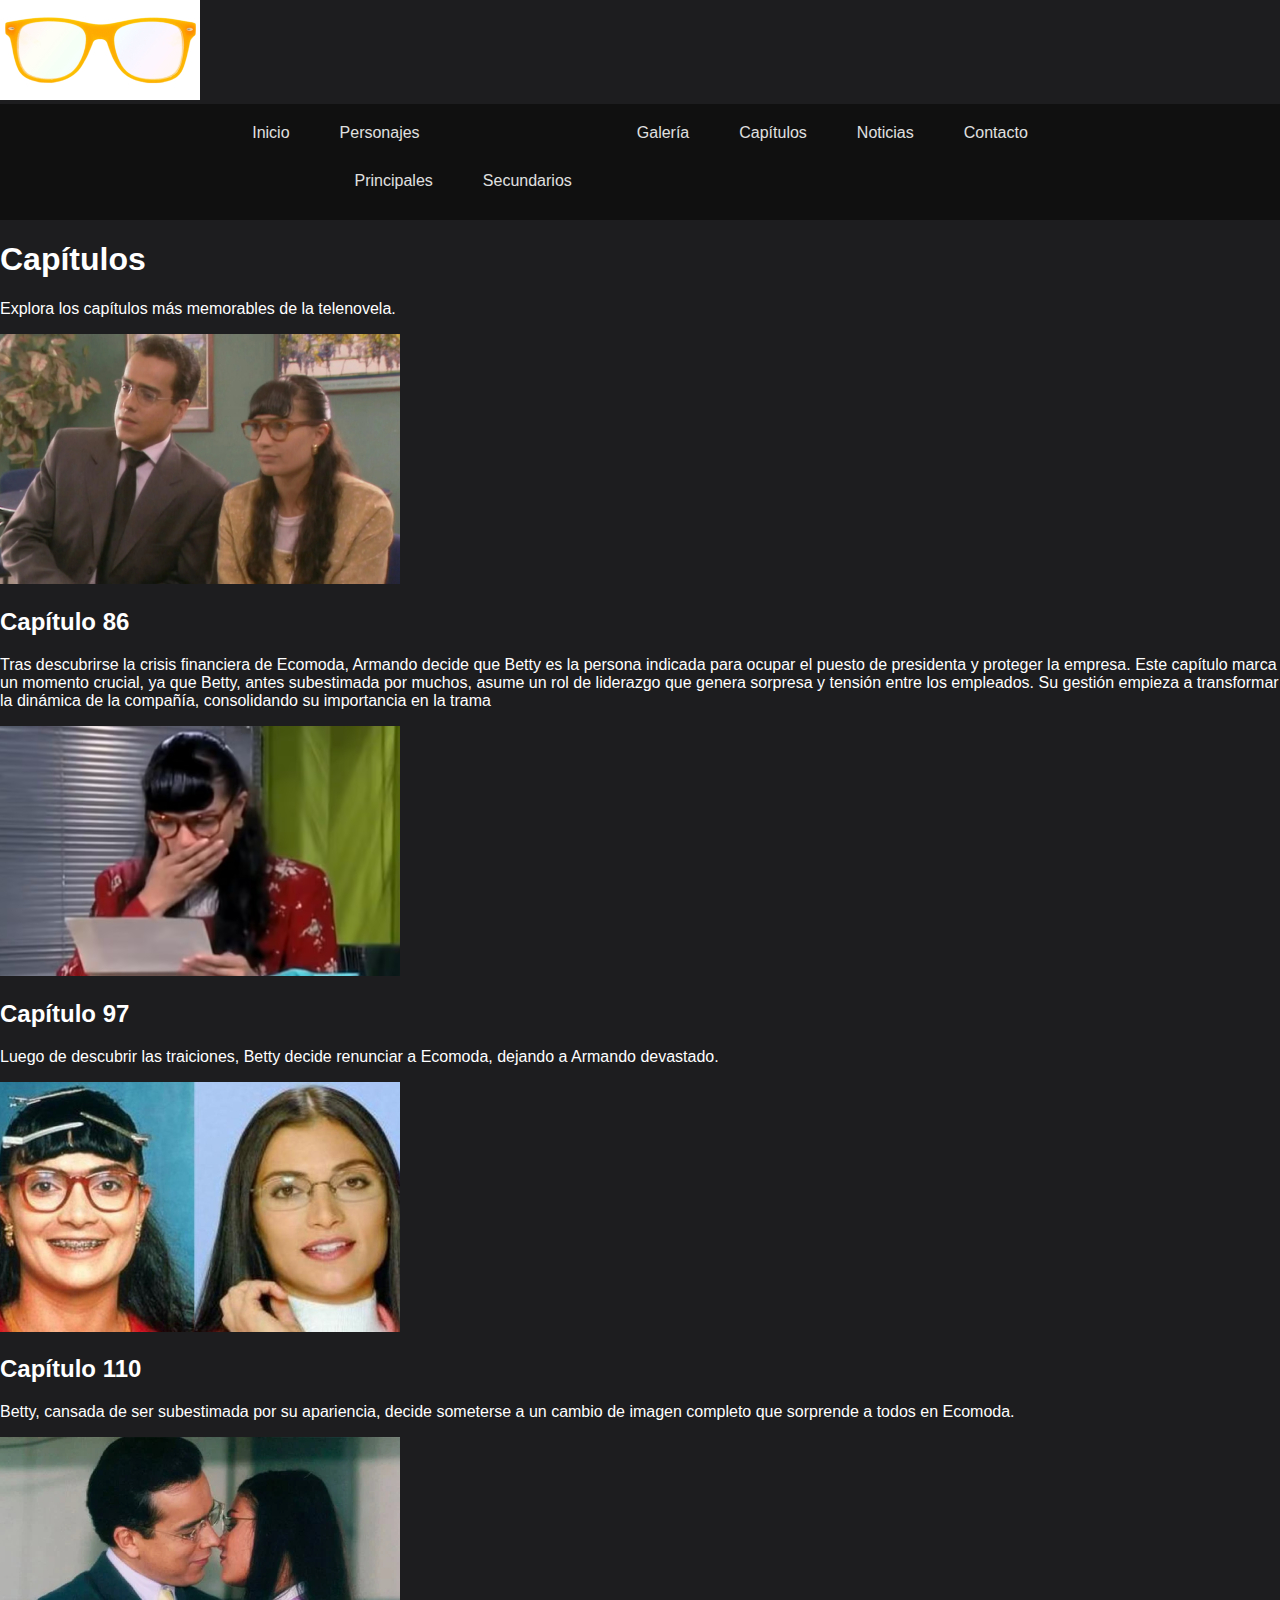
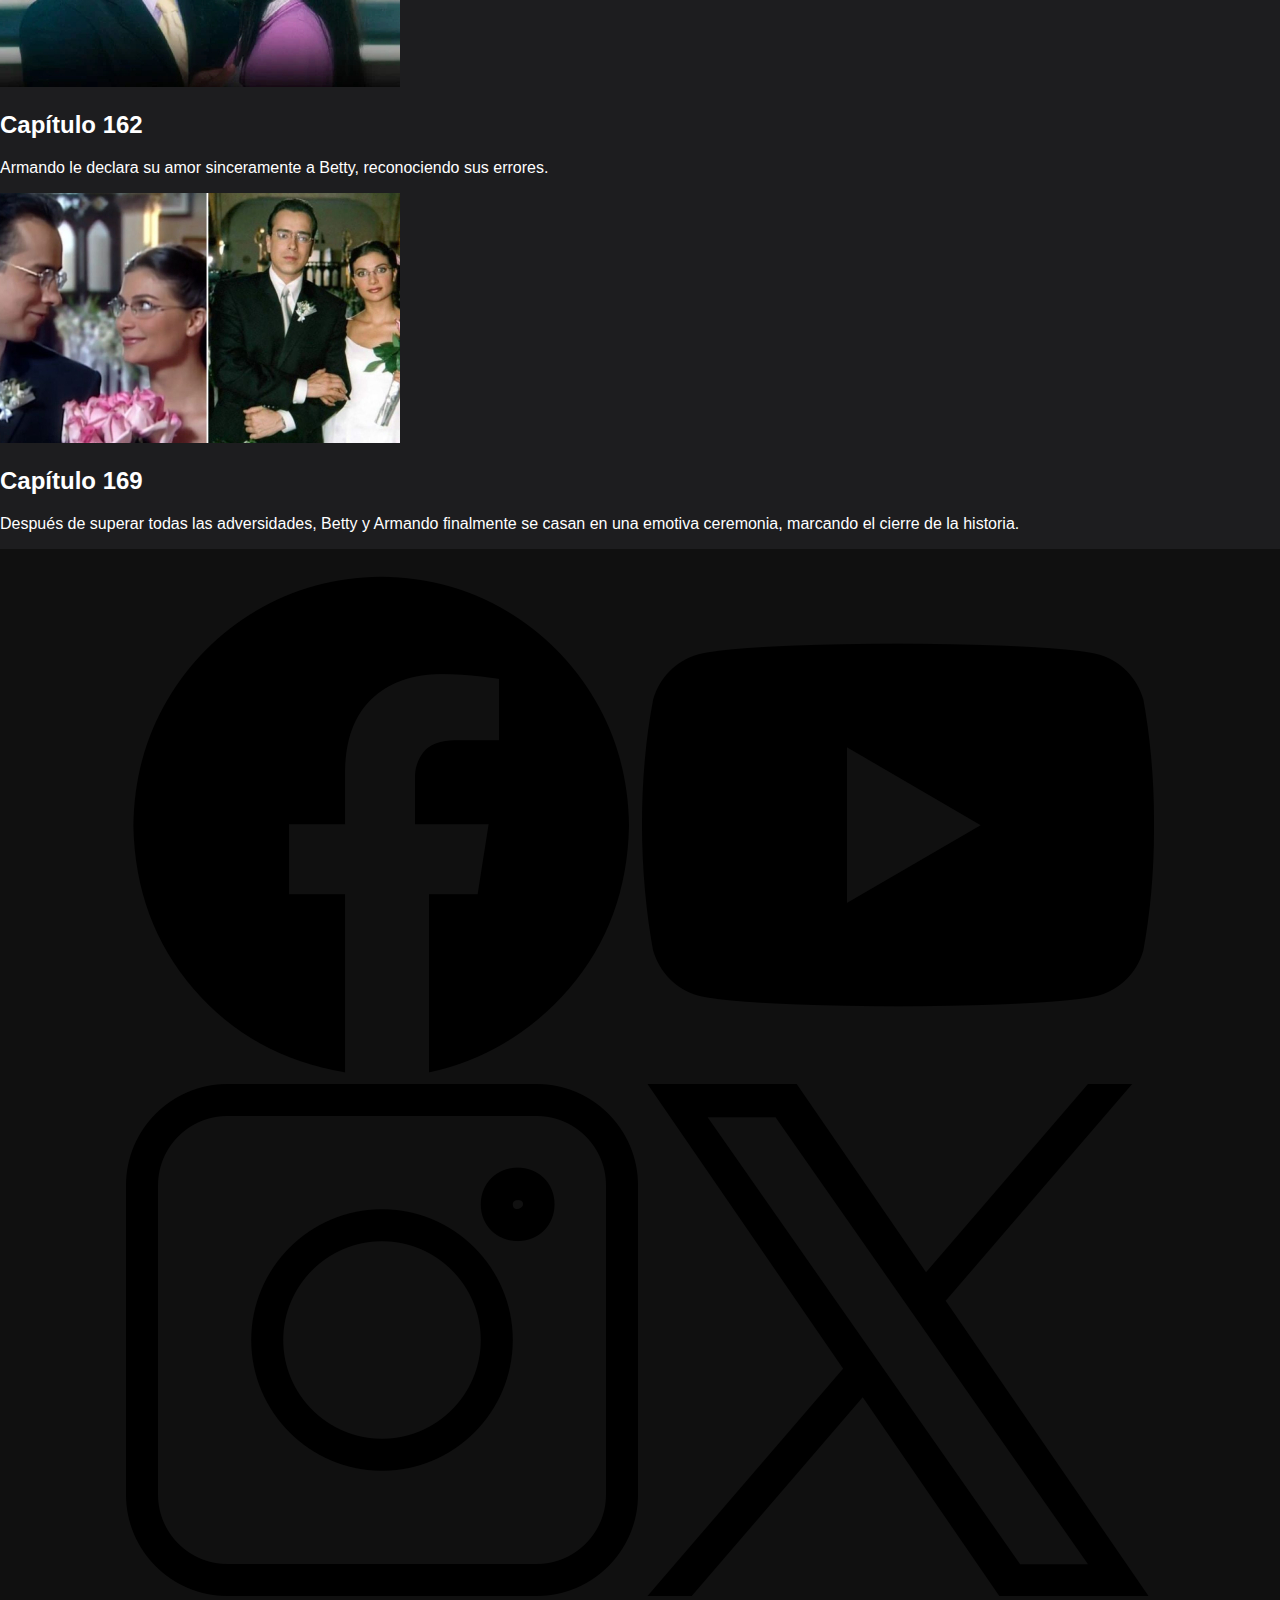
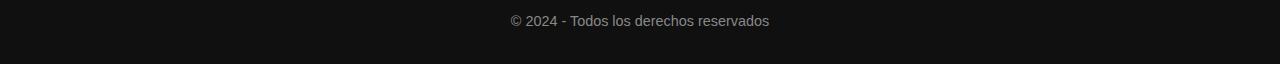
==== capitulos.html @ 8e000e11 "actualizacion" ====
<!DOCTYPE html>
<html lang="es">
<head>
    <meta charset="UTF-8">
    <meta http-equiv="X-UA-Compatible" content="IE=edge">
    <meta name="viewport" content="width=device-width, initial-scale=1.0">
    <title>Yo soy Betty, la fea</title>

    <link rel="stylesheet" href="css/estilos.css">
    <title>Capítulos</title>
</head>
<body>

    <!-- Barra de navegación -->
    <header>

        <!--Logo-->
        <div class="logo">
            <a href="index.html">
                <img src="imagenes/logo.jpg" alt="logo de betty la fea" >
            </a>
        </div>

        <nav class="menu" id="menu">
            <ul>
                <li><a href="index.html">Inicio</a></li>
                <li><a href="personajes.html">Personajes</a>
                    <ul>
                        <li><a href="personajes.html#principales">Principales</a></li>
                        <li><a href="personajes.html#secundarios">Secundarios</a></li>
                    </ul>
                </li>
                <li><a href="galeria.html">Galería</a></li>
                <li><a href="capitulos.html">Capítulos</a></li>
                <li><a href="noticias.html">Noticias</a></li>
                <li><a href="contacto.html">Contacto</a></li>
            </ul>
        </nav>
        
    </header>
        <section>
            <article>
                
                <div class="imagen_fondo" > 
                </div> 
                <h1>Capítulos</h1>
                <p>Explora los capítulos más memorables de la telenovela.</p> 

            </article>
            <div>

                <article>
                    
                    <div class="contenido_secundario">
                    <div>
                    <img src="imagenes/capitulo1.jpg" alt=" ">
                     </div>
                     <div>
                    <h2>Capítulo 86</h2>  
                    <p>Tras descubrirse la crisis financiera de Ecomoda, Armando decide que Betty es la persona indicada para ocupar el puesto de presidenta y proteger la empresa. Este capítulo marca un momento crucial, ya que Betty, antes subestimada por muchos, asume un rol de liderazgo que genera sorpresa y tensión entre los empleados. Su gestión empieza a transformar la dinámica de la compañía, consolidando su importancia en la trama​
                    </p>
                    </div>
                    </div>
                </article>

                <article>
                    
                    <div class="contenido_secundario">
                    <div>
                    <img src="imagenes/capitulo2.jpg" alt=" ">
                     </div>
                     <div>
                    <h2>Capítulo 97</h2>  
                    <p>Luego de descubrir las traiciones, Betty decide renunciar a Ecomoda, dejando a Armando devastado.</p>
                    </div>
                    </div>
                </article>

                <article>
                    
                    <div class="contenido_secundario">
                    <div>
                    <img src="imagenes/capitulo3.jpg" alt=" ">
                     </div>
                     <div>
                    <h2>Capítulo 110</h2>  
                    <p> Betty, cansada de ser subestimada por su apariencia, decide someterse a un cambio de imagen completo que sorprende a todos en Ecomoda.</p>
                    </div>
                    </div>
                </article>
                
                <article>
                    
                    <div class="contenido_secundario">
                    <div>
                    <img src="imagenes/capitulo4.jpg" alt=" ">
                     </div>
                     <div>
                    <h2>Capítulo 162</h2>  
                    <p>Armando le declara su amor sinceramente a Betty, reconociendo sus errores.</p>
                    </div>
                    </div>
                </article>

                <article>
                    
                    <div class="contenido_secundario">
                    <div>
                    <img src="imagenes/capitulo5.jpg" alt=" ">
                     </div>
                     <div>
                    <h2>Capítulo 169</h2>  
                    <p>Después de superar todas las adversidades, Betty y Armando finalmente se casan en una emotiva ceremonia, marcando el cierre de la historia.</p>
                    </div>
                    </div>
                </article>
            </div>


    
        </section>
    
    <!-- Pie de página -->
    <footer>
        <div>
            <img src="imagenes/facebook.png" alt=" ">
            <img src="imagenes/youtube.png" alt=" ">
            <img src="imagenes/instagram.png" alt=" ">
            <img src="imagenes/twitter.png" alt=" ">
        </div>
       <div> <p>&copy; 2024 - Todos los derechos reservados</p> </div>
    </footer>

</body>
</html>
---- css/estilos.css ----
/* Estilos generales */
body {
    font-family: Arial, sans-serif;
    color: #fff;
    margin: 0;
    padding: 0;
    background-color: #1d1d1f;
    max-width: 1300px;
    margin: auto;
}

/* Navegación */
header nav ul {
    list-style-type: none;
    background-color: #101010;
    display: flex;
    justify-content: center;
    padding: 10px 0;
    margin: 0;
    position: sticky;
    top: 0;
    z-index: 1000;
}

header nav ul li {
    margin: 0 15px;
}

header nav ul li a {
    color: #e0e0e0;
    text-decoration: none;
    padding: 10px;
    display: block;
    font-size: 1rem;
    transition: color 0.3s;
}

header nav ul li a:hover {
    color: #00a1e4;
}



.hero{
    text-align: center;
    background-image: url('../imagenes/foto_fondo.jpg'); /* Ajusta la ruta según la estructura */
    background-size: cover;
    background-position: center;
    position: relative;
    width: 100%;
    height: 100vh;
    display: flex;
    justify-content: center; /* Centra verticalmente */
    align-items: center; /* Centra horizontalmente */
    flex-direction: column; /* Apila el título y el párrafo en columna */


}

.hero h1 {
    font-size: 3em;
    margin: 0;
    font-weight: 700;
    text-shadow: 1px 1px 5px rgba(0, 0, 0, 0.8);
    
    
    
}

.hero p {
    font-size: 1.5em;
    font-weight: 300;
    
    
    
}

/* Sección de contenido */


/* Pie de página */
footer {
    text-align: center;
    padding: 20px;
    background-color: #101010;
    color: #888;
    font-size: 0.9em;
}

/* Responsivo para móviles */
@media (max-width: 576px) {
    header nav ul {
        flex-direction: column;
        text-align: center;
    }
    .hero {
        padding: 60px 10px;
    }
    .hero h1 {
        font-size: 2.5em;
    }
}
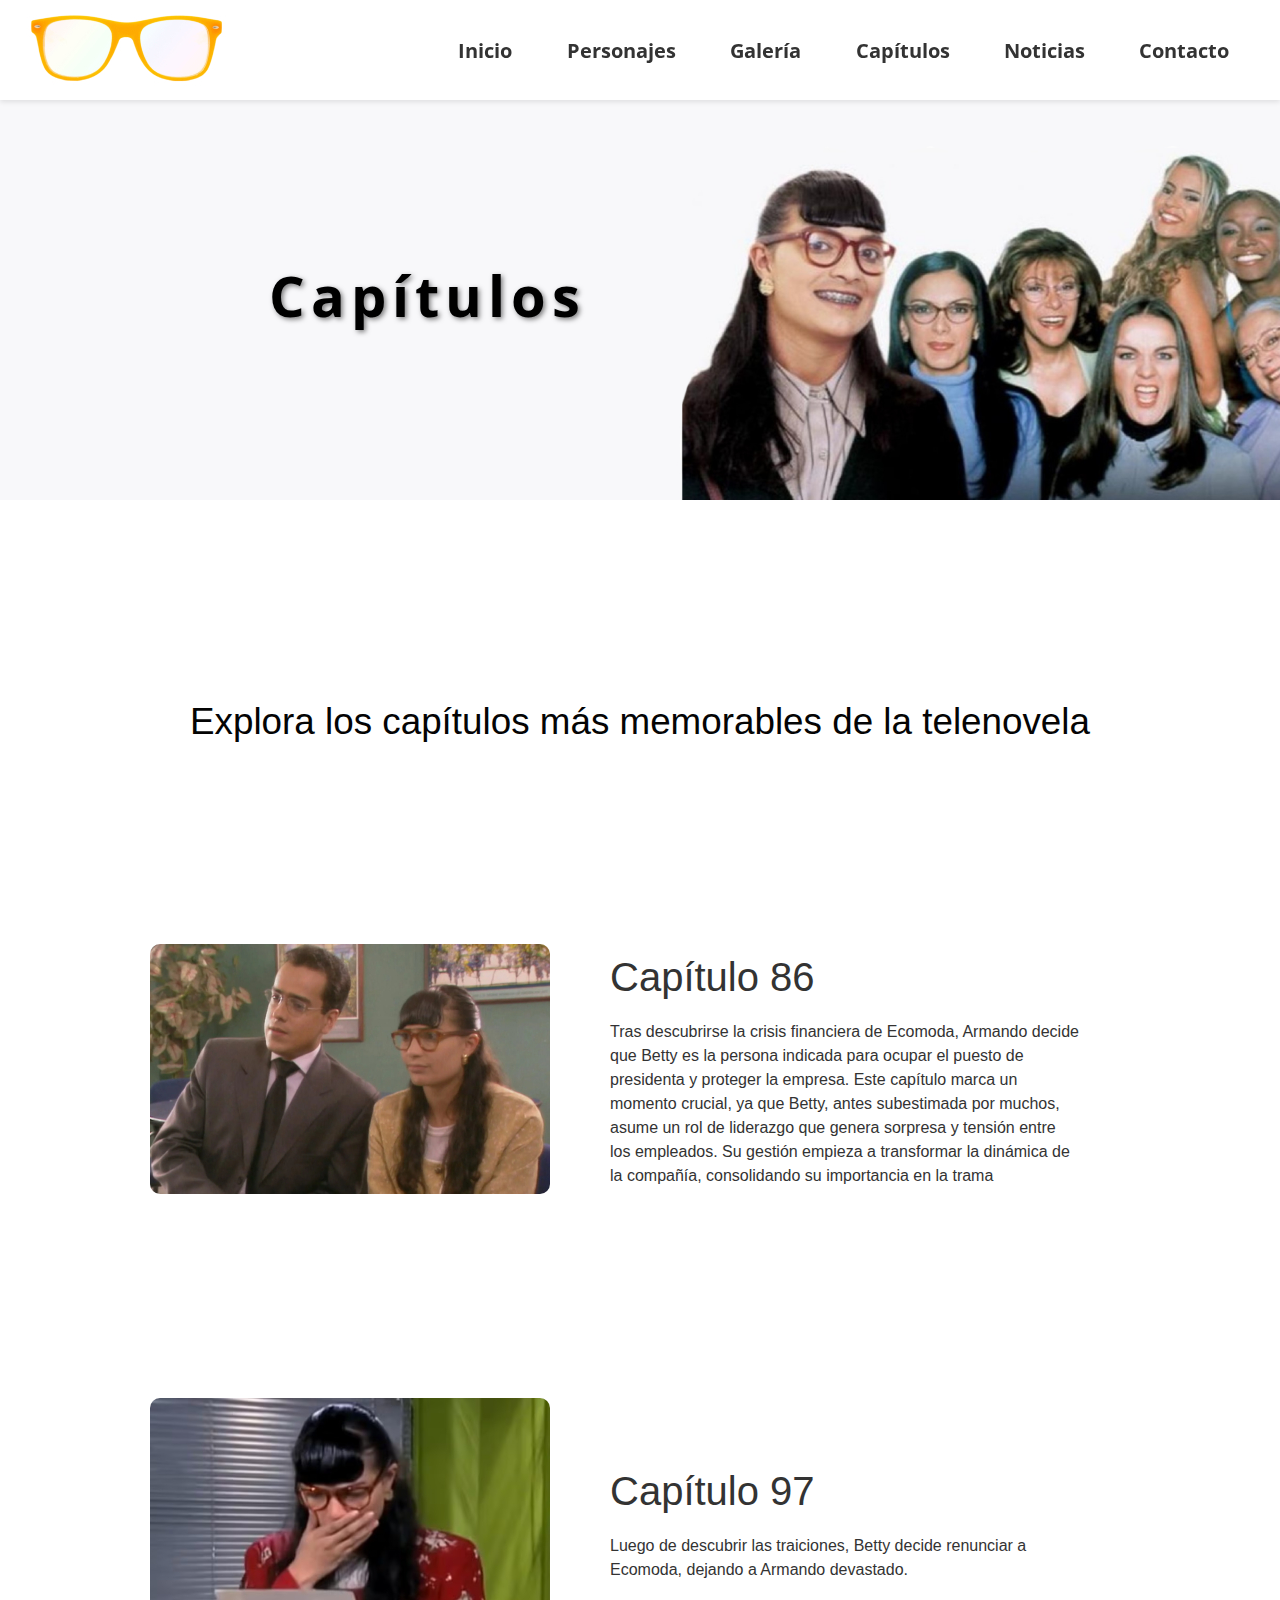
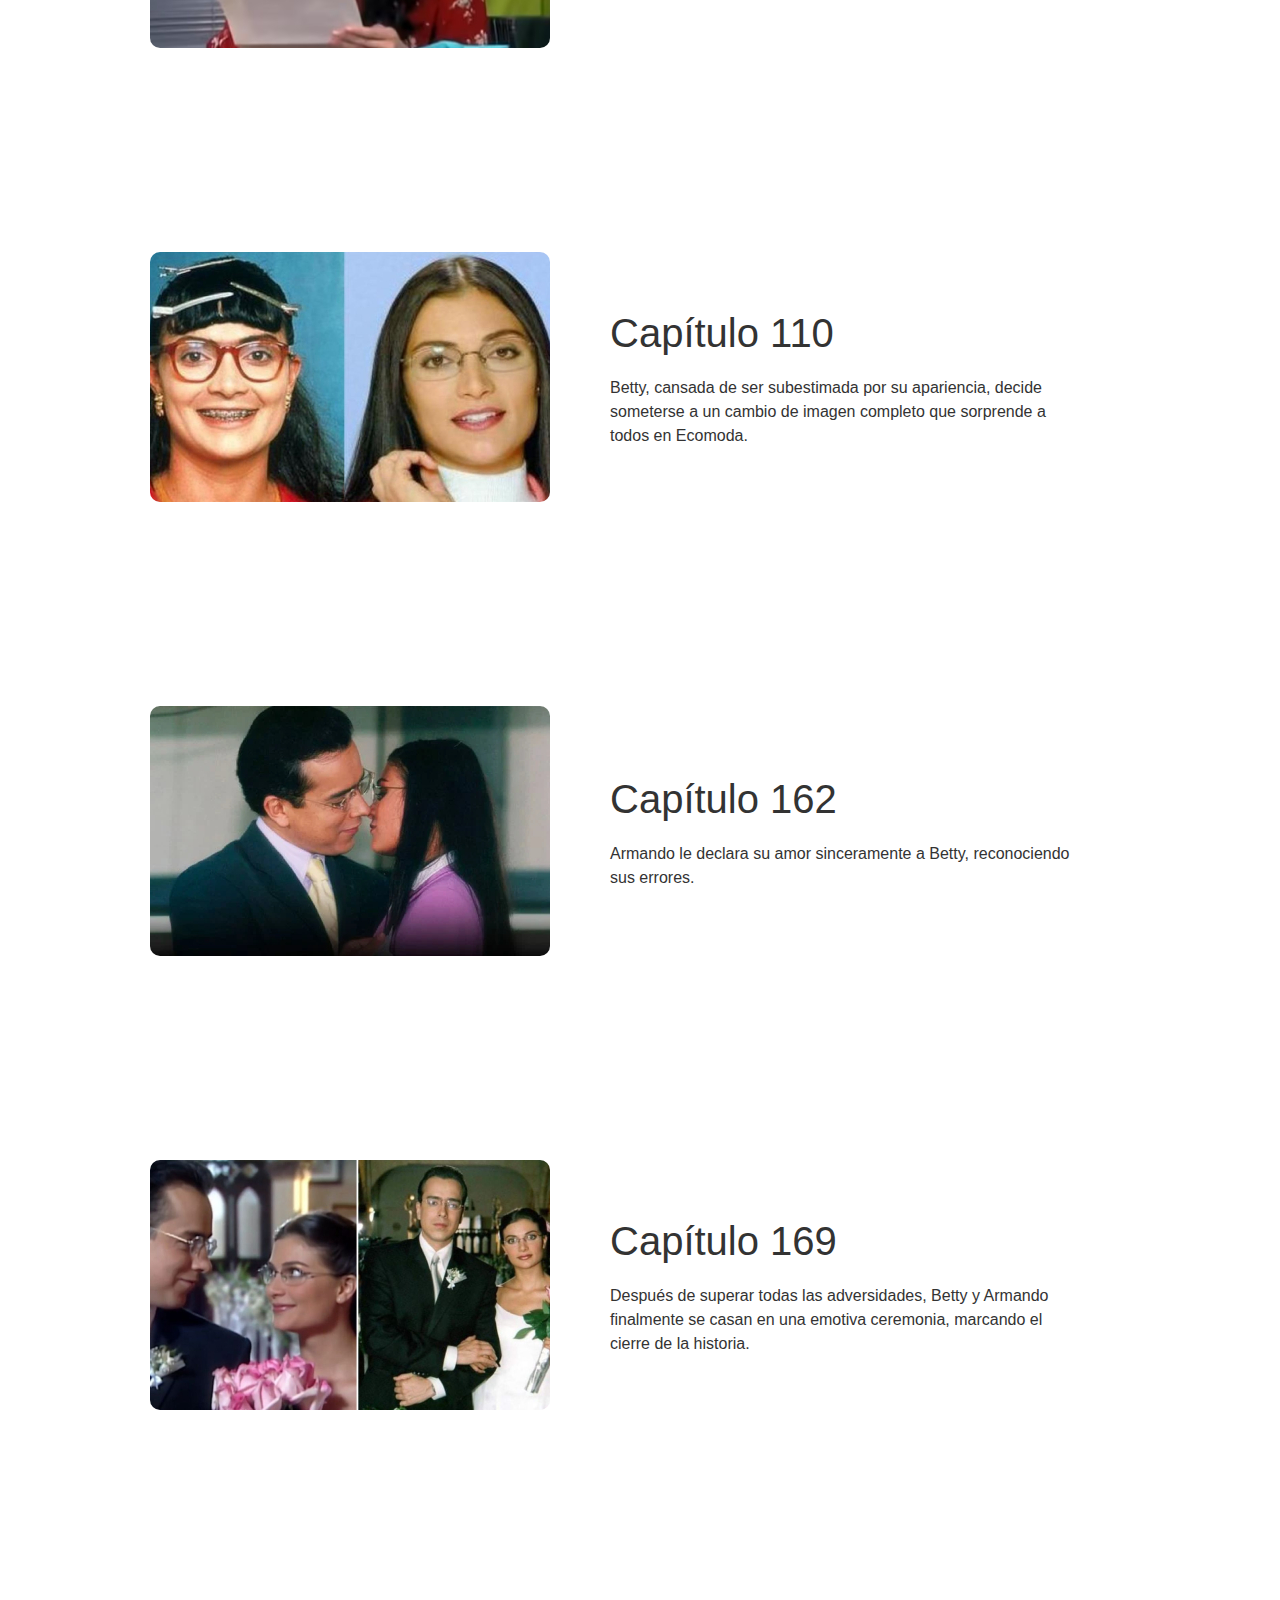
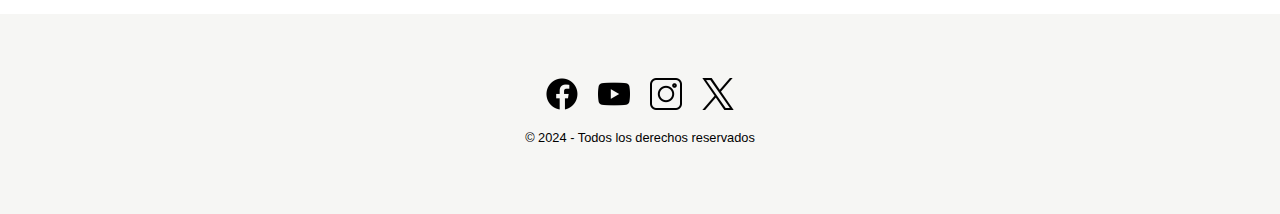
==== commit f4624f61: "actualizacion css" ====
--- a/capitulos.html
+++ b/capitulos.html
@@ -5,7 +5,7 @@
     <meta http-equiv="X-UA-Compatible" content="IE=edge">
     <meta name="viewport" content="width=device-width, initial-scale=1.0">
     <title>Yo soy Betty, la fea</title>
-
+    <link href="https://fonts.googleapis.com/css2?family=Open+Sans:ital,wght@0,300..800;1,300..800&display=swap" rel="stylesheet">
     <link rel="stylesheet" href="css/estilos.css">
     <title>Capítulos</title>
 </head>
@@ -25,7 +25,7 @@
             <ul>
                 <li><a href="index.html">Inicio</a></li>
                 <li><a href="personajes.html">Personajes</a>
-                    <ul>
+                    <ul class="submenu">
                         <li><a href="personajes.html#principales">Principales</a></li>
                         <li><a href="personajes.html#secundarios">Secundarios</a></li>
                     </ul>
@@ -39,24 +39,24 @@
         
     </header>
         <section>
-            <article>
+            <article class="imagen_fondo" style="background-image: url('imagenes/fondo_capitulos.jpg');">
                 
-                <div class="imagen_fondo" > 
-                </div> 
-                <h1>Capítulos</h1>
-                <p>Explora los capítulos más memorables de la telenovela.</p> 
-
+               
+                <h1 class="tit_generales" style="color: black;">Capítulos</h1>
+               
             </article>
             <div>
-
+                <div class="sub_paginas">
+                    <h2>Explora los capítulos más memorables de la telenovela</h2>
+                </div>
                 <article>
                     
                     <div class="contenido_secundario">
-                    <div>
+                    <div class="imagen">
                     <img src="imagenes/capitulo1.jpg" alt=" ">
                      </div>
-                     <div>
-                    <h2>Capítulo 86</h2>  
+                     <div class="texto">
+                    <h3>Capítulo 86</h3>  
                     <p>Tras descubrirse la crisis financiera de Ecomoda, Armando decide que Betty es la persona indicada para ocupar el puesto de presidenta y proteger la empresa. Este capítulo marca un momento crucial, ya que Betty, antes subestimada por muchos, asume un rol de liderazgo que genera sorpresa y tensión entre los empleados. Su gestión empieza a transformar la dinámica de la compañía, consolidando su importancia en la trama​
                     </p>
                     </div>
@@ -66,11 +66,11 @@
                 <article>
                     
                     <div class="contenido_secundario">
-                    <div>
+                    <div class="imagen">
                     <img src="imagenes/capitulo2.jpg" alt=" ">
                      </div>
-                     <div>
-                    <h2>Capítulo 97</h2>  
+                     <div class="texto">
+                    <h3>Capítulo 97</h3>  
                     <p>Luego de descubrir las traiciones, Betty decide renunciar a Ecomoda, dejando a Armando devastado.</p>
                     </div>
                     </div>
@@ -79,11 +79,11 @@
                 <article>
                     
                     <div class="contenido_secundario">
-                    <div>
+                    <div class="imagen">
                     <img src="imagenes/capitulo3.jpg" alt=" ">
                      </div>
-                     <div>
-                    <h2>Capítulo 110</h2>  
+                     <div class="texto">
+                    <h3>Capítulo 110</h3>  
                     <p> Betty, cansada de ser subestimada por su apariencia, decide someterse a un cambio de imagen completo que sorprende a todos en Ecomoda.</p>
                     </div>
                     </div>
@@ -92,11 +92,11 @@
                 <article>
                     
                     <div class="contenido_secundario">
-                    <div>
+                    <div class="imagen">
                     <img src="imagenes/capitulo4.jpg" alt=" ">
                      </div>
-                     <div>
-                    <h2>Capítulo 162</h2>  
+                     <div class="texto">
+                    <h3>Capítulo 162</h3>  
                     <p>Armando le declara su amor sinceramente a Betty, reconociendo sus errores.</p>
                     </div>
                     </div>
@@ -105,11 +105,11 @@
                 <article>
                     
                     <div class="contenido_secundario">
-                    <div>
+                    <div class="imagen">
                     <img src="imagenes/capitulo5.jpg" alt=" ">
                      </div>
-                     <div>
-                    <h2>Capítulo 169</h2>  
+                     <div class="texto">
+                    <h3>Capítulo 169</h3>  
                     <p>Después de superar todas las adversidades, Betty y Armando finalmente se casan en una emotiva ceremonia, marcando el cierre de la historia.</p>
                     </div>
                     </div>
@@ -122,13 +122,15 @@
     
     <!-- Pie de página -->
     <footer>
-        <div>
+        <div class="social-icons">
             <img src="imagenes/facebook.png" alt=" ">
             <img src="imagenes/youtube.png" alt=" ">
             <img src="imagenes/instagram.png" alt=" ">
             <img src="imagenes/twitter.png" alt=" ">
         </div>
-       <div> <p>&copy; 2024 - Todos los derechos reservados</p> </div>
+       <div class="copyright"> 
+        <p>&copy; 2024 - Todos los derechos reservados</p> 
+       </div>
     </footer>
 
 </body>
--- a/css/estilos.css
+++ b/css/estilos.css
@@ -1,91 +1,334 @@
 /* Estilos generales */
+
+
+* {
+    padding: 0;
+    margin: 0;
+    box-sizing: border-box;
+}
+
 body {
     font-family: Arial, sans-serif;
-    color: #fff;
+    color: #333;
+    background-color: #ffffff;
+    max-width: auto;
+    margin-top: 100px; /* Ajusta según la altura del header */
+}
+
+/* Header */
+header {
+    height: 100px;
+    position: fixed; /* Fija el header */
+    top: 0; /* Asegura que esté al principio de la página */
+    left: 0;
+    width: 100%; /* Ocupa todo el ancho */
+    padding: 0.5px 2%; /* Espaciado interno */
+    display: flex;
+    justify-content: space-between; /* Alinea logo y menú */
+    align-items: center; /* Centra verticalmente los elementos */
+    background-color: #ffffff; /* Fondo blanco */
+    box-shadow: 0px 2px 5px rgba(0, 0, 0, 0.1); /* Sombra para separar visualmente */
+    z-index: 1000; /* Por encima de otros elementos */
+}
+
+header .menu {
+    display: flex;
+    justify-content: flex-end;
+    padding: 0;
     margin: 0;
-    padding: 0;
-    background-color: #1d1d1f;
-    max-width: 1300px;
-    margin: auto;
-}
-
-/* Navegación */
-header nav ul {
-    list-style-type: none;
-    background-color: #101010;
-    display: flex;
+}
+
+.menu li {
+    display: inline-block; /* Coloca los enlaces en línea */
+    margin: 0 10px; /* Espaciado entre enlaces */
+    position: relative; /* Evita que el submenú afecte al texto del menú principal */
+}
+
+.menu li a {
+    display: block;
+    padding: 10px 15px;
+    text-decoration: none;
+    color: #333; /* Color de texto */
+    font-family: "Open Sans", sans-serif;
+    font-weight: 700;
+    font-size: 20px;
+}
+
+.menu li a:hover {
+    color: #8f8f8f; /* Color al pasar el mouse */
+}
+
+/* Submenu */
+.submenu {
+    display: none; /* Oculta por defecto */
+    position: absolute; /* Posiciona el submenú debajo */
+    left: 0;
+    top: 100%; /* Ajusta para que quede alineado y separado del texto */
+    background-color: #ffffff; /* Fondo del submenú */
+    border: 1px solid #ccc;
+    z-index: 1000; /* Asegura que esté por encima de otros elementos */
+    box-shadow: 0px 4px 6px rgba(0, 0, 0, 0.1); /* Agrega un efecto de sombra */
+}
+
+.menu li:hover .submenu {
+    display: block; /* Muestra el submenú al interactuar */
+}
+
+.submenu li {
+    display: block; /* Asegura que todos los elementos del submenú sean visibles */
+}
+
+.submenu li a {
+    color: #333; /* Color de los enlaces del submenú */
+    text-decoration: none;
+    padding: 10px 15px;
+    display: block;
+}
+
+.submenu li a:hover {
+    background-color: #f0f0f0; /* Fondo al pasar el mouse */
+}
+
+
+/*imagen con titulo*/
+
+
+/* Imagen de fondo */
+.imagen_fondo {
+    
+    background-size: cover; /* Asegura que la imagen cubra todo el fondo */
+    background-position: center; /* Centra la imagen */
+    height: 400px; /* Altura del contenedor, ajusta según lo necesario */
+    display: flex;
+    flex-direction: column;
+    justify-content: center; /* Centra el contenido verticalmente */
+    align-items: center; /* Centra el contenido horizontalmente */
+    text-align: center; /* Centra el texto */
+    color: #fff; /* Color del texto */
+    position: relative; /* Importante para sobreponer el contenido */
+}
+
+/* Estilo del título */
+.imagen_fondo h1 {
+    font-size:3.5rem;
+    font-weight: bold;
+    margin-bottom: 10px;
+    text-shadow: 2px 2px 5px rgba(0, 0, 0, 0.5); /* Sombra para mejor visibilidad */
+    margin-right: 425px;
+}
+
+/* Estilo del párrafo */
+
+.imagen_fondo p{
+
+    font-size: 1.2rem;
+    text-shadow: 1px 1px 3px rgba(0, 0, 0, 0.5); /* Sombra similar */
+    margin-right: 425px;
+}
+
+.tit_generales{
+
+    
+    font-weight: bold;
+    text-shadow: 2px 2px 5px rgba(0, 0, 0, 0.5); 
+    font-family:  'Open Sans',  sans-serif;
+    letter-spacing: 6px;
     justify-content: center;
-    padding: 10px 0;
+    position: absolute;
+
+
+}
+
+
+h2{
+
+    text-align: center;
+    margin: 20px 0; 
+    font-size: 2.3rem; 
+    color: #040404;
+    line-height: 1.2;
+    font-family: 'Raleway', sans-serif;
+    font-weight: 400; 
+    margin-top: 200px;
+    margin-bottom: 200px;
+
+
+}
+
+
+.contenido_secundario {
+    display: flex; /* Usamos flexbox para alinear los elementos */
+    align-items: center; /* Centra verticalmente la imagen y el texto */
+    justify-content: flex-start; /* Alinea los elementos al principio del contenedor */
+    gap: 60px; /* Espaciado entre la imagen y el texto */
+    margin: 200px;
+    margin-left: 150px;
+    
+}
+
+.contenido_secundario .imagen img {
+    max-width: auto; /* Limita el tamaño de la imagen a 150px */
+    height: auto; /* Mantiene la proporción de la imagen */
+    border-radius: 10px; /* Bordes redondeados con un radio de 10px */
+}
+
+.contenido_secundario .texto {
+    display: flex;
+    flex-direction: column; /* Coloca el título encima del párrafo */
+    justify-content: center; /* Centra verticalmente el contenido dentro de este div */
+    height: 100%; /* Asegura que el texto tenga altura para centrarlo correctamente */
+}
+
+.contenido_secundario .texto h3 {
     margin: 0;
-    position: sticky;
-    top: 0;
-    z-index: 1000;
-}
-
-header nav ul li {
-    margin: 0 15px;
-}
-
-header nav ul li a {
-    color: #e0e0e0;
-    text-decoration: none;
-    padding: 10px;
-    display: block;
-    font-size: 1rem;
-    transition: color 0.3s;
-}
-
-header nav ul li a:hover {
-    color: #00a1e4;
-}
-
-
-
-.hero{
-    text-align: center;
-    background-image: url('../imagenes/foto_fondo.jpg'); /* Ajusta la ruta según la estructura */
-    background-size: cover;
-    background-position: center;
-    position: relative;
-    width: 100%;
-    height: 100vh;
-    display: flex;
-    justify-content: center; /* Centra verticalmente */
-    align-items: center; /* Centra horizontalmente */
-    flex-direction: column; /* Apila el título y el párrafo en columna */
-
-
-}
-
-.hero h1 {
-    font-size: 3em;
-    margin: 0;
-    font-weight: 700;
-    text-shadow: 1px 1px 5px rgba(0, 0, 0, 0.8);
-    
-    
-    
-}
-
-.hero p {
-    font-size: 1.5em;
-    font-weight: 300;
-    
-    
-    
-}
+    font-size: 40px; /* Ajusta el tamaño del título */
+    font-weight:100;
+    margin-bottom:20px;
+}
+
+.contenido_secundario .texto p {
+    font-size: 16px;
+    line-height: 1.5; /* Mejora la legibilidad */
+    max-width: 700px;
+}
+
+
+
+
+
+
+
+
+
+
+
+
+
+
+
+
+
+
+
+
+
+
+
+
+
+
+
 
 /* Sección de contenido */
 
 
+
+/* GALERIA NO TOCAR */
+.gallery {
+    display: flex;
+    flex-wrap: wrap;
+    justify-content: center;
+    gap: 15px;
+    margin: 20px;
+}
+
+.gallery img {
+    width: 350px;
+    height: 300px;
+    object-fit: cover;
+    border: 2px solid #ddd;
+    border-radius: 5px;
+    transition: transform 0.3s, border-color 0.3s;
+}
+
+.gallery img:hover {
+    transform: scale(1.1);
+    border-color: #333;
+}
+/* FIN DE GALERIA NO TOCAR*/
+
+
+
+
 /* Pie de página */
+
+footer {
+    display: flex;
+    flex-direction: column; 
+    align-items: center; 
+    justify-content: center; /* Centra los elementos verticalmente */
+    height: 200px; 
+    background-color: #f6f6f4; 
+    padding: 20px;
+    width: 100%; /* Asegura que ocupe todo el ancho de la pantalla */
+    position: relative; /* Cambia a 'fixed' si deseas que el footer sea fijo */
+    left: 0; /* Alinea al borde izquierdo */
+    margin: 0; /* Elimina márgenes externos */
+    box-sizing: border-box; /* Incluye padding en el ancho total */
+}
+
+footer .social-icons {
+    display: flex; /* Coloca los logos en una fila */
+    justify-content: center; /* Centra horizontalmente los logos */
+    gap: 20px; /* Espaciado entre los logos */
+    margin-bottom: 15px; /* Espacio debajo de las redes sociales */
+}
+
+footer .social-icons img {
+    max-width: 2rem; /* Tamaño máximo de los logos */
+    height: auto; /* Mantiene las proporciones */
+}
+
+footer .copyright {
+    text-align: center; /* Centra el texto */
+}
+
+footer .copyright p {
+    font-family: 'Raleway', sans-serif; 
+    font-size: 0.8rem; /* Tamaño del texto */
+    color: #000; /* Color del texto */
+    margin: 0; /* Elimina márgenes externos */
+    padding: 5px; /* Espacio interno opcional */
+}
+
+
+
+
+
+
+
+
+
+
+
+
+
+
+
+
+
+
+/*
 footer {
     text-align: center;
     padding: 20px;
-    background-color: #101010;
+    background-color: #ffffff;
     color: #888;
     font-size: 0.9em;
-}
+    flex-direction: column;
+    display: flex;
+    height: 200px;
+}
+
+footer img{
+
+    max-width: 2rem;
+    width: 100%;
+    height: auto;
+    margin-right: 15px;
+
+
+}*/
 
 /* Responsivo para móviles */
 @media (max-width: 576px) {
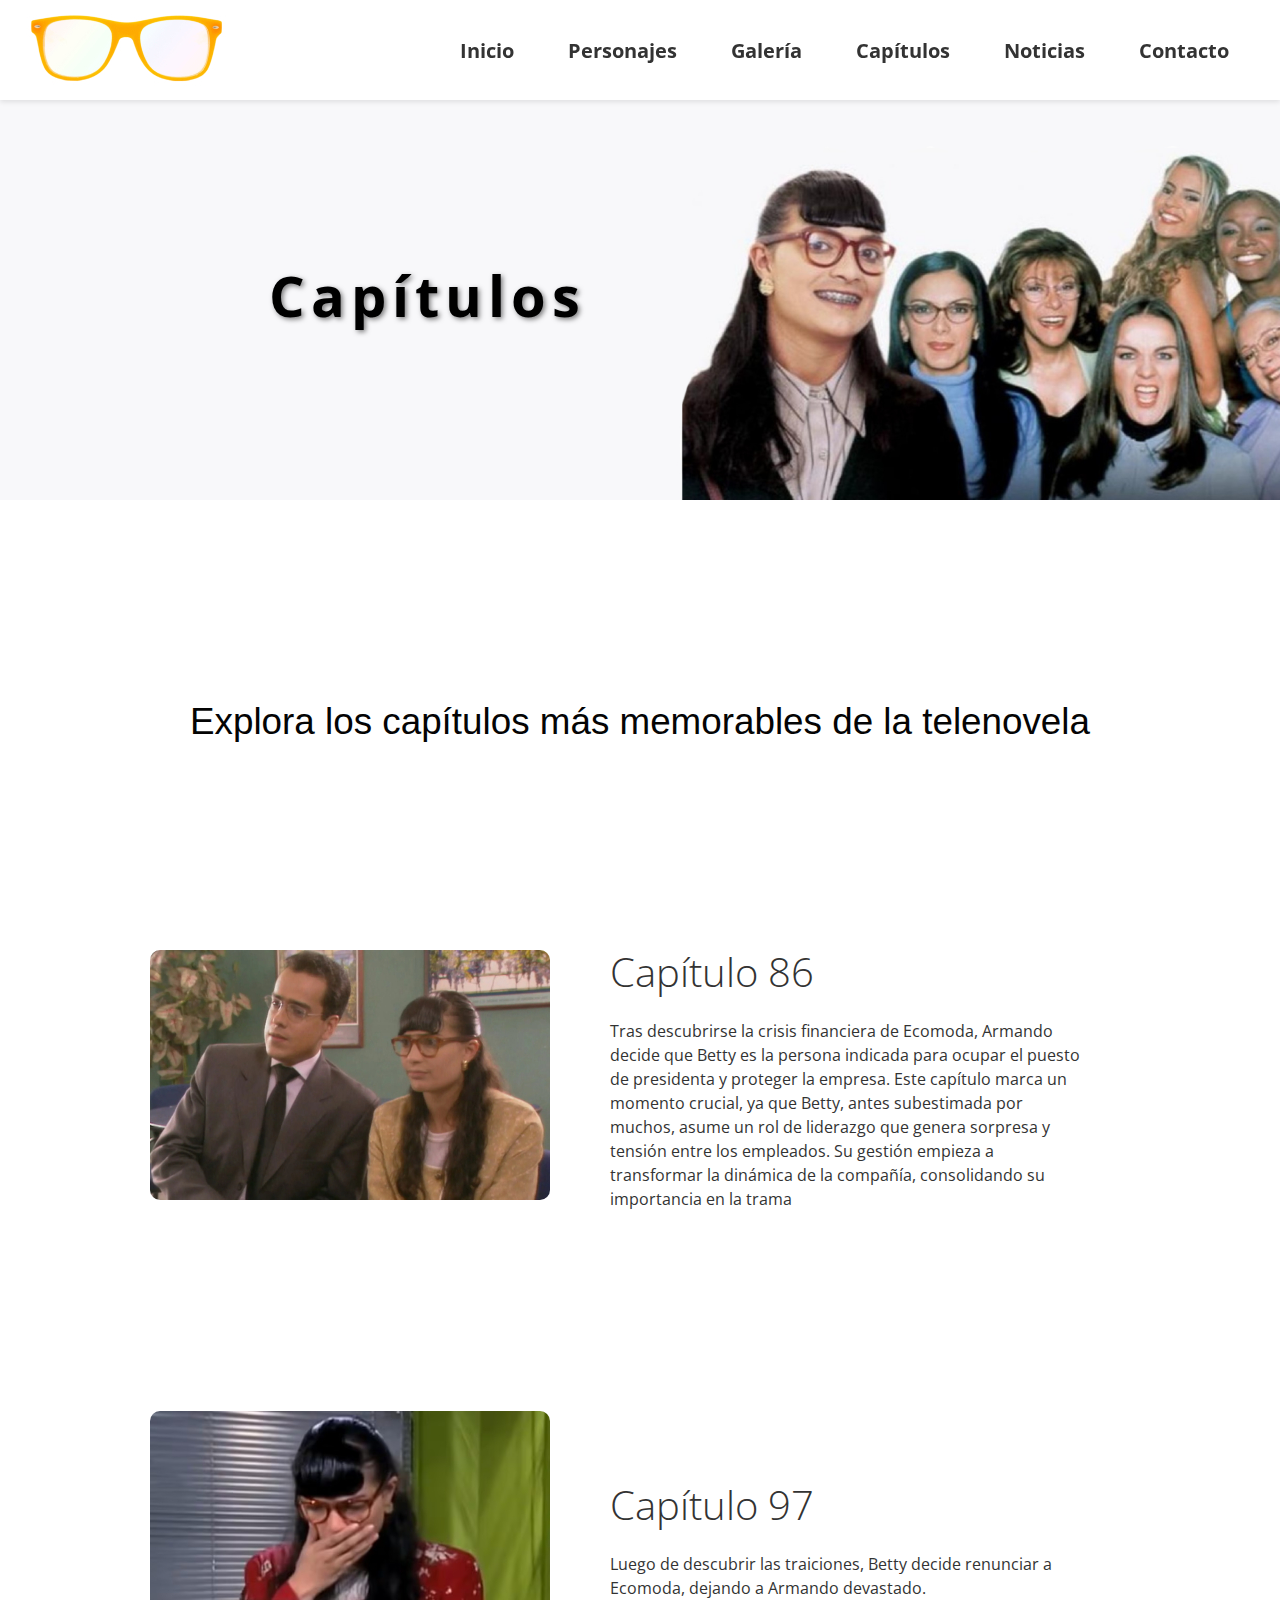
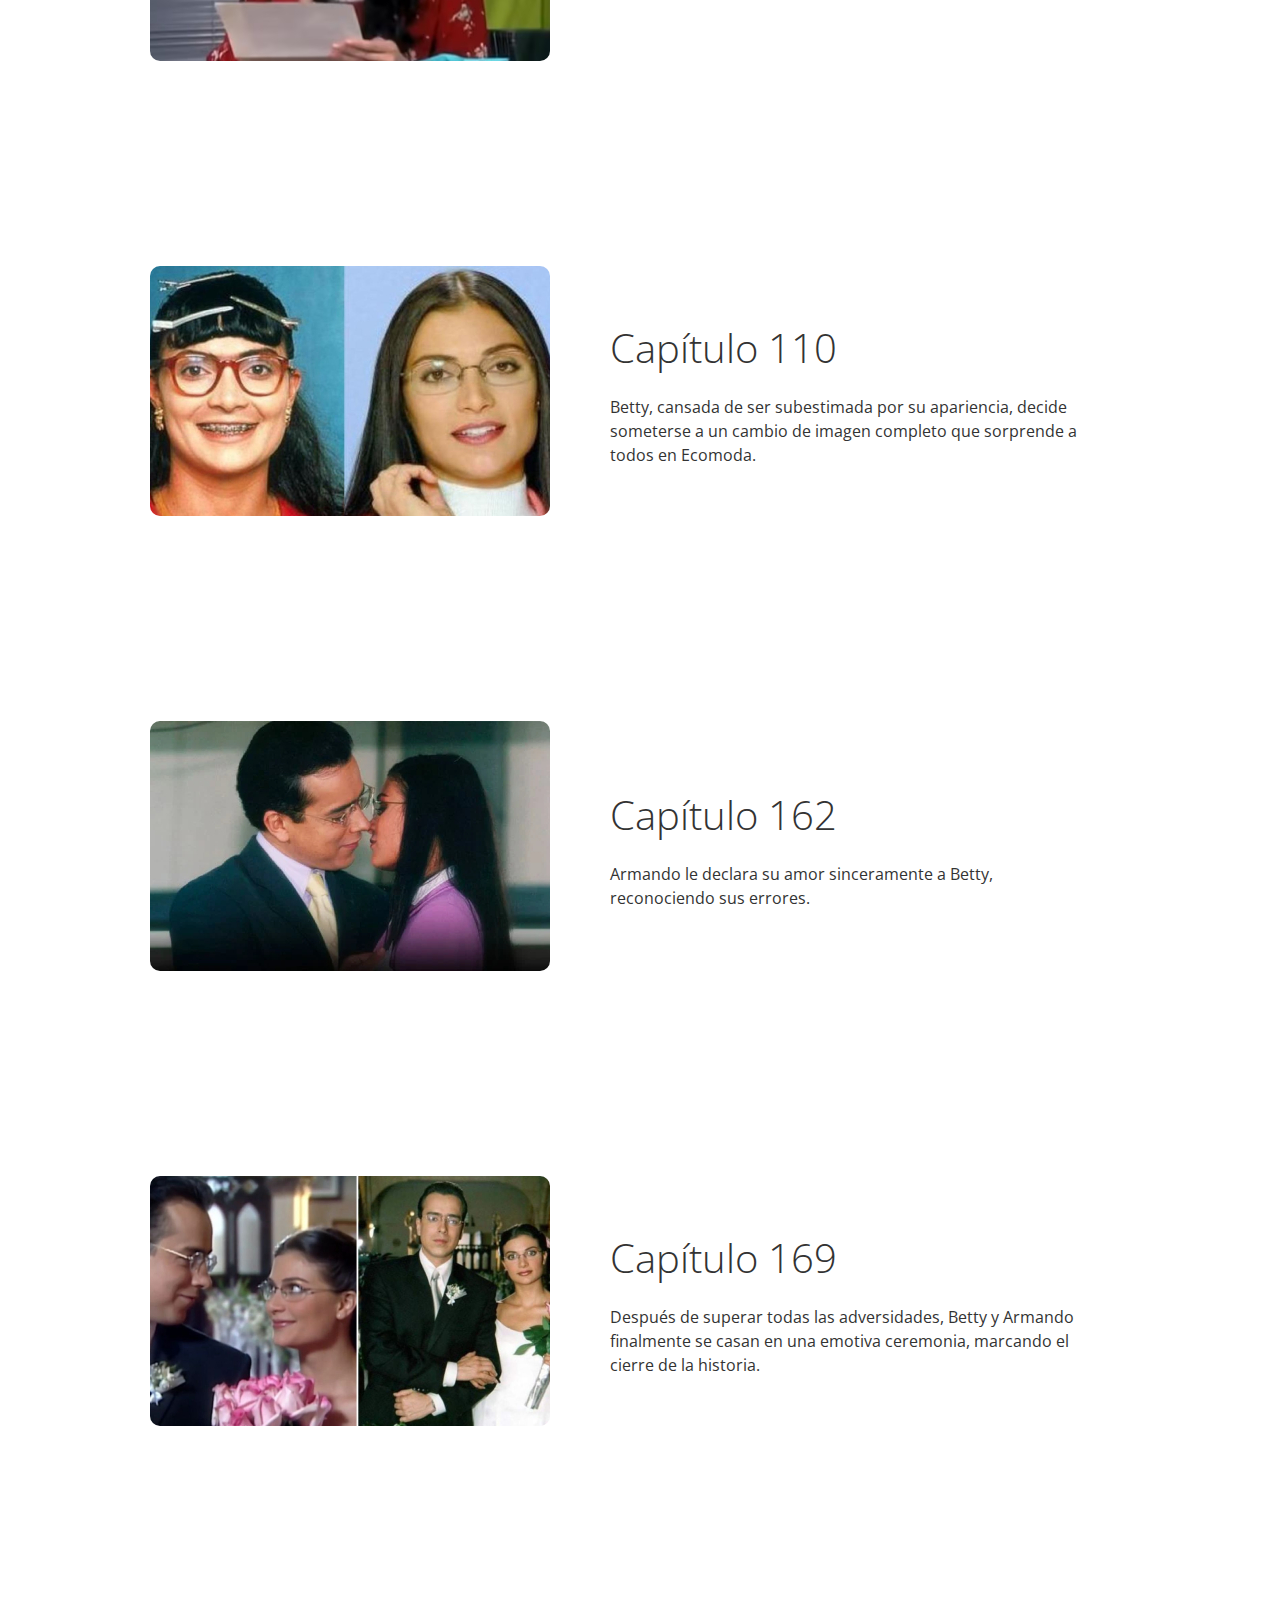
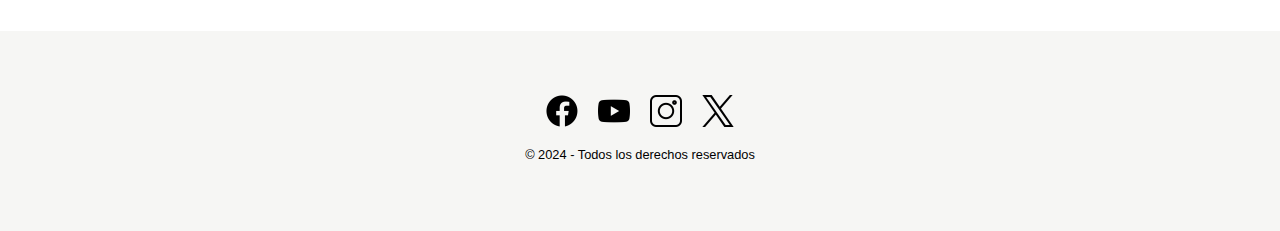
==== commit 68208c44: "Ultimo commit" ====
--- a/capitulos.html
+++ b/capitulos.html
@@ -22,6 +22,12 @@
         </div>
 
         <nav class="menu" id="menu">
+
+
+            <button class="menu-toggle" id="menu-toggle" aria-label="Abrir menú">
+                ☰
+            </button>
+
             <ul>
                 <li><a href="index.html">Inicio</a></li>
                 <li><a href="personajes.html">Personajes</a>
@@ -132,6 +138,7 @@
         <p>&copy; 2024 - Todos los derechos reservados</p> 
        </div>
     </footer>
+    <script src="js/script.js"></script>
 
 </body>
 </html>--- a/css/estilos.css
+++ b/css/estilos.css
@@ -8,7 +8,7 @@
 }
 
 body {
-    font-family: Arial, sans-serif;
+    font-family: "Open Sans", sans-serif;
     color: #333;
     background-color: #ffffff;
     max-width: auto;
@@ -194,22 +194,148 @@
 
 
 
-
-
-
-
-
-
-
-
-
-
-
-
-
-
-
-
+/*Noticias*/
+/* Estilos para la sección de noticias */
+/* Estilo para la cuadrícula de noticias */
+/* Grid para noticias */
+/* Estilo para la cuadrícula de noticias */
+.noticias-grid {
+    display: grid;
+    grid-template-columns: 1fr 1fr; /* Dos columnas */
+    gap: 20px; /* Espacio entre las columnas y las filas */
+    margin: 20px;
+}
+
+/* Estilo para cada artículo dentro de la cuadrícula */
+.noticias-grid article {
+    background-color: #f9f9f9;
+    padding: 15px;
+    border: 1px solid #ddd;
+    border-radius: 8px;
+    box-shadow: 0 2px 5px rgba(0, 0, 0, 0.1);
+}
+
+/* Distribución interna del contenido dentro del artículo */
+.noticias-grid .noti_secundario {
+    display: flex;
+    gap: 15px;
+    margin:50px
+}
+
+/* Ajustes para las imágenes */
+.noticias-grid .noti_secundario img {
+    max-width: 100px; /* Ajustar tamaño de imagen */
+    height: auto;
+    border-radius: 8px;
+}
+
+/* Títulos y párrafos */
+.noticias-grid .noti_secundario h3 {
+    margin: 0;
+    font-size: 18px;
+    font-weight: bold;
+}
+
+.noticias-grid .noti_secundario p {
+    font-size: 14px;
+    line-height: 1.6;
+    margin: 5px 0 0;
+}
+
+
+
+
+/* Estilo general para el formulario */
+form {
+    width: 100%;
+    max-width: 600px; /* Limita el tamaño máximo */
+    margin: 0 auto; /* Centra el formulario en la página */
+    padding: 30px;
+    background-color: #b4aaaa;
+    border-radius: 8px;
+    box-shadow: 0 4px 8px rgba(0, 0, 0, 0.1);
+    display: flex;
+    flex-direction: column;
+    align-items: center;
+    margin-top: 50px;
+    margin-bottom: 50px;
+}
+
+/* Titulo del formulario */
+.comentario {
+    font-family: 'Open Sans', sans-serif;
+    font-size: 24px;
+    color: #fffafa;
+    margin-bottom: 20px;
+    margin-top: 0px;
+}
+
+/* Estilo para los inputs */
+input[type="text"],
+input[type="email"],
+textarea {
+    width: 100%;
+    padding: 10px;
+    margin-bottom: 15px;
+    border: 1px solid #ddd;
+    border-radius: 4px;
+    font-size: 16px;
+    box-sizing: border-box; /* Incluye padding y border en el ancho total */
+    transition: border-color 0.3s;
+}
+
+input[type="text"]:focus,
+input[type="email"]:focus,
+textarea:focus {
+    border-color: #007BFF;
+    outline: none;
+}
+
+/* Estilo para el botón */
+.contenedor {
+    text-align: center;
+    background-color: #fff;
+    padding: 20px;
+    box-shadow: 0px 4px 8px rgba(0, 0, 0, 0.1);
+    border-radius: 8px;
+}
+
+/* Botón de Mostrar/Ocultar */
+button {
+    padding: 10px 20px;
+    font-size: 16px;
+    cursor: pointer;
+    background-color: #ffffff;
+    color: rgb(156, 156, 156);
+    border: none;
+    border-radius: 5px;
+    transition: background-color 0.3s ease;
+}
+
+button:hover {
+    background-color: #414141;
+}
+
+/* Estilos del contenido oculto */
+
+.contenido {
+    margin-top: 20px;
+    padding: 5px;
+    background-color: #ffffff;
+    border-radius: 5px;
+    display: none; 
+    
+    border: 2px solid #ffffff;
+}
+
+.contenido p{
+
+    text-align: left;
+}
+.contenido h3{
+
+    text-align: left;
+}
 
 
 
@@ -292,54 +418,209 @@
 }
 
 
-
-
-
-
-
-
-
-
-
-
-
-
-
-
-
-
-/*
-footer {
-    text-align: center;
-    padding: 20px;
-    background-color: #ffffff;
-    color: #888;
-    font-size: 0.9em;
-    flex-direction: column;
-    display: flex;
-    height: 200px;
-}
-
-footer img{
-
-    max-width: 2rem;
-    width: 100%;
-    height: auto;
-    margin-right: 15px;
-
-
-}*/
-
-/* Responsivo para móviles */
-@media (max-width: 576px) {
-    header nav ul {
+.menu.active {
+    display: block; 
+}
+
+.menu-toggle {
+    cursor: pointer; 
+    display: none; 
+}
+
+.menu-toggle .bar {
+    display: block;
+    width: 25px; 
+    height: 3px; 
+    background-color: black; 
+    margin: 5px auto; 
+}
+
+
+   
+   @media (max-width: 576px) {
+    /* General */
+    body {
+        margin-top: 50px; /* Ajustar espacio del header */
+       
+    }
+    .menu ul {
+        display: none;
         flex-direction: column;
-        text-align: center;
-    }
-    .hero {
-        padding: 60px 10px;
-    }
-    .hero h1 {
-        font-size: 2.5em;
-    }
-}
+        background-color: #fff;
+        position: absolute;
+        top: 60px;
+        left: 0;
+        right: 0;
+        padding: 1rem;
+        box-shadow: 0 4px 6px rgba(0, 0, 0, 0.1);
+    }
+
+    .menu ul.active {
+        display: flex;
+    }
+
+    .menu-toggle {
+        display: block;
+        
+    }
+
+
+    /* Header */
+    header {
+        
+    display: flex;
+        justify-content: space-between; /* Alinea logo y menú hamburguesa en extremos */
+        align-items: center; /* Centra verticalmente los elementos */
+        padding: 10px 20px; /* Espaciado interno */
+        background-color: #ffffff; /* Fondo blanco */
+        box-shadow: 0px 2px 5px rgba(0, 0, 0, 0.1); /* Sombra para separar visualmente */
+        z-index: 1000; /* Por encima de otros elementos */
+        position: fixed; /* Fija el header en la parte superior */
+        width: 100%; /* Ocupa todo el ancho */
+       
+        
+
+    }
+    .logo{
+
+       /* width: auto;*/
+        width: 120px; /* Tamaño reducido del logo */
+        height: auto; /* Mantener proporción */
+       
+
+    }
+    header .menu {
+        flex-direction: column; /* Menú en columna */
+        align-items: center;
+        gap: 10px; /* Espaciado entre los enlaces */
+    }
+
+    .menu li a {
+        font-size: 16px; /* Reduce el tamaño del texto */
+        padding: 8px 10px;
+    }
+
+
+    h1 {
+        margin-left: -150px;
+    }
+
+    h2{
+        margin: 40px;
+    }
+
+
+    body, header, .imagen_fondo {
+        margin: 0;
+        padding: 0;
+    }
+
+    header {
+        position: fixed;
+        
+        left: 0;
+        
+        z-index: 1000;
+    }
+
+    .sub_paginas h2{
+        margin-top: 20px;
+        margin-bottom: 120px;
+    }
+
+
+    /* Imagen con título */
+    .imagen_fondo {
+       
+
+        background-size: contain; /* La imagen se ajustará completamente al contenedor sin recortarse */
+        background-position: center; /* Centra la imagen dentro del contenedor */
+        background-repeat: no-repeat; /* Evita repeticiones */
+        padding: 0; /* Elimina cualquier espacio adicional */
+        width: 100%; /* Ancho completo */
+        /*height: 100vh; /* Altura igual a la ventana */
+        position: relative; /* O "absolute" si quieres que se solape con el header */
+        top: 0;
+        height: 370px;
+
+    }
+
+    .imagen_fondo h1 {
+        font-size: 2rem; /* Reducir tamaño del título */
+        margin-right: 0;
+    }
+
+    .imagen_fondo p {
+        font-size: 1rem; /* Ajustar tamaño del texto */
+        margin-right: 0;
+    }
+
+    /* Contenido secundario */
+    .contenido_secundario {
+        flex-direction: column; /* Cambia el layout a columna */
+        margin: 20px;
+    }
+
+    .contenido_secundario .imagen img {
+        max-width: 100%; /* Imagen ajusta al contenedor */
+        height: auto; /* Mantener proporción */
+    }
+
+    .contenido_secundario .texto h3 {
+        font-size: 24px; /* Ajustar tamaño del título */
+        margin-bottom: 10px;
+    }
+    .contenido_secundario .texto{
+
+        max-width: 400px;
+        margin-bottom: 40px;
+
+    }
+
+    /* Noticias */
+    .noticias-grid {
+        grid-template-columns: 1fr; /* Una columna */
+        gap: 10px;
+    }
+
+    .noticias-grid .noti_secundario img {
+        max-width: 80px; /* Reducir tamaño de imagen */
+    }
+
+    .noticias-grid .noti_secundario h3 {
+        font-size: 16px; /* Reducir tamaño del texto */
+    }
+
+    .noticias-grid .noti_secundario p {
+        font-size: 12px; /* Reducir tamaño del texto */
+    }
+
+    /* Formulario */
+    form {
+        padding: 20px;
+        margin: 20px;
+        max-width: 400px;
+        
+    }
+
+    input[type="text"],
+    input[type="email"],
+    textarea {
+        font-size: 14px;
+    }
+
+    /* Galería */
+    .gallery img {
+        width: 100%; /* Imagen ocupa todo el ancho */
+        height: auto; /* Mantener proporción */
+    }
+
+    /* Footer */
+    footer {
+        padding: 10px;
+        height: auto; /* Ajustar altura */
+        text-align: center; /* Centrar texto */
+    }
+}
+
+
